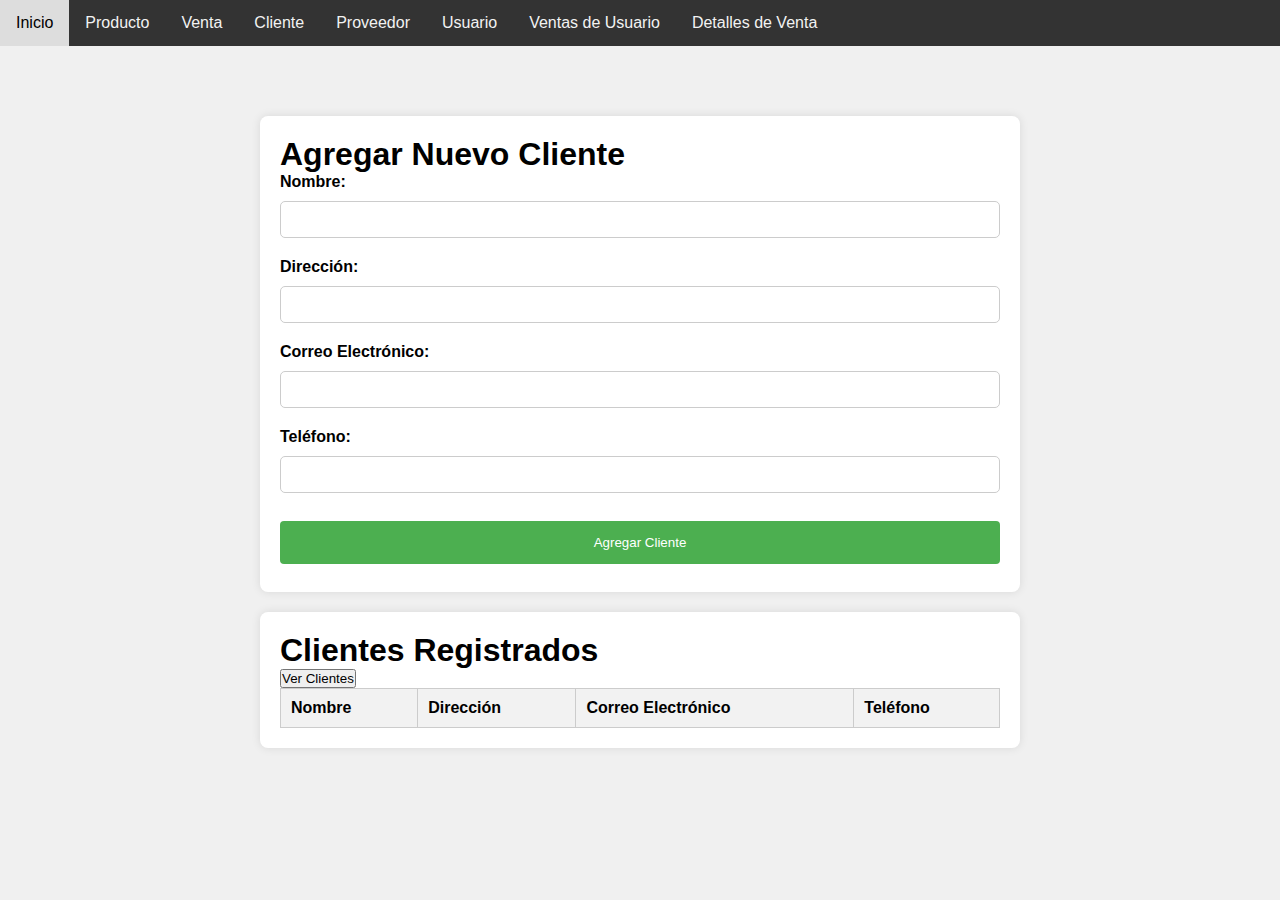
==== ejemplo_interface/cliente.html @ d8ae455d "Add files via upload" ====
<!DOCTYPE html>
<html lang="es">
<head>
    <meta charset="UTF-8">
    <meta name="viewport" content="width=device-width, initial-scale=1.0">
    <title>Cliente - Agregar Nuevo Cliente</title>
    <link rel="stylesheet" href="styles.css">
    <style>
        body {
            font-family: Arial, sans-serif;
            background-color: #f0f0f0;
            margin: 0;
            padding: 0;
            display: flex;
            flex-direction: column;
            align-items: center;
        }

        .navbar {
            width: 100%;
            background-color: #333;
            overflow: hidden;
        }

        .nav-item {
            float: left;
            display: block;
            color: #f2f2f2;
            text-align: center;
            padding: 14px 16px;
            text-decoration: none;
        }

        .nav-item:hover {
            background-color: #ddd;
            color: black;
        }

        main {
            width: 100%;
            max-width: 800px;
            margin-top: 50px;
            text-align: center;
        }

        #client-form-container, #client-table-container {
            background-color: #fff;
            padding: 20px;
            border-radius: 8px;
            box-shadow: 0 0 10px rgba(0, 0, 0, 0.1);
            text-align: left;
            margin-bottom: 20px;
        }

        form {
            width: 100%;
        }

        form label {
            display: block;
            margin-bottom: 10px;
            font-weight: bold;
        }

        form input[type="text"],
        form input[type="email"],
        form input[type="tel"],
        form textarea {
            width: 100%;
            padding: 10px;
            margin-bottom: 20px;
            border: 1px solid #ccc;
            border-radius: 5px;
            box-sizing: border-box;
        }

        form input[type="submit"] {
            background-color: #4CAF50;
            color: white;
            padding: 14px 20px;
            margin: 8px 0;
            border: none;
            border-radius: 4px;
            cursor: pointer;
            width: 100%;
            transition: background-color 0.3s;
        }

        form input[type="submit"]:hover {
            background-color: #45a049;
        }

        table {
            width: 100%;
            border-collapse: collapse;
        }

        table, th, td {
            border: 1px solid #ccc;
        }

        th, td {
            padding: 10px;
            text-align: left;
        }

        th {
            background-color: #f2f2f2;
        }
    </style>
</head>
<body>
    <nav class="navbar">
        <a href="index.html" class="nav-item">Inicio</a>
        <a href="producto.html" class="nav-item">Producto</a>
        <a href="venta.html" class="nav-item">Venta</a>
        <a href="cliente.html" class="nav-item">Cliente</a>
        <a href="proveedor.html" class="nav-item">Proveedor</a>
        <a href="usuario.html" class="nav-item">Usuario</a>
        <a href="ventas_usuario.html" class="nav-item">Ventas de Usuario</a>
        <a href="detalles_venta.html" class="nav-item">Detalles de Venta</a>
    </nav>

    <main>
        <div id="client-form-container">
            <h1>Agregar Nuevo Cliente</h1>
            <form id="client-form" action="/client" method="POST">
                <label for="nombre">Nombre:</label>
                <input type="text" id="nombre" name="Name" required>

                <label for="direccion">Dirección:</label>
                <input type="text" id="direccion" name="Address">

                <label for="email">Correo Electrónico:</label>
                <input type="email" id="email" name="Email">

                <label for="telefono">Teléfono:</label>
                <input type="tel" id="telefono" name="Telephone">

                <input type="submit" id="agregar-cliente" value="Agregar Cliente">
            </form>
        </div>

        <div id="client-table-container">
            <h1>Clientes Registrados</h1>
            <button id="ver-clientes">Ver Clientes</button>
            <table id="client-table">
                <thead>
                    <tr>
                        <th>Nombre</th>
                        <th>Dirección</th>
                        <th>Correo Electrónico</th>
                        <th>Teléfono</th>
                    </tr>
                </thead>
                <tbody>
                    <!-- Los clientes se llenarán aquí -->
                </tbody>
            </table>
        </div>
    </main>

    <script>
        document.getElementById('client-form').addEventListener('submit', async function(event) {
            event.preventDefault();
            const formData = new FormData(event.target);
            const data = {
                Name: formData.get('Name'),
                Address: formData.get('Address'),
                Email: formData.get('Email'),
                Telephone: formData.get('Telephone')
            };
            try {
                const response = await fetch('http://localhost:5000/client', {
                    method: 'POST',
                    headers: {
                        'Content-Type': 'application/json',
                    },
                    body: JSON.stringify(data),
                });
                if (response.ok) {
                    alert('Cliente agregado exitosamente');
                    event.target.reset();
                } else {
                    alert('Error al agregar cliente');
                }
            } catch (error) {
                alert('Error: ' + error.message);
            }
        });

        document.getElementById('ver-clientes').addEventListener('click', async function() {
            try {
                const response = await fetch('http://localhost:5000/client', {
                    method: 'GET',
                    headers: {
                        'Content-Type': 'application/json',
                    },
                });
                if (response.ok) {
                    const clientes = await response.json();
                    const tbody = document.querySelector('#client-table tbody');
                    tbody.innerHTML = ''; // Limpiar la tabla antes de llenarla
                    clientes.forEach(cliente => {
                        const tr = document.createElement('tr');
                        tr.innerHTML = `
                            <td>${cliente.Name}</td>
                            <td>${cliente.Address}</td>
                            <td>${cliente.Email}</td>
                            <td>${cliente.Telephone}</td>
                        `;
                        tbody.appendChild(tr);
                    });
                } else {
                    alert('Error al obtener clientes');
                }
            } catch (error) {
                alert('Error: ' + error.message);
            }
        });
    </script>
</body>
</html>
---- ejemplo_interface/styles.css ----
* {
    margin: 0;
    padding: 0;
    box-sizing: border-box;
}

body {
    font-family: Arial, sans-serif;
}

.navbar {
    background-color: black;
    overflow: hidden;
}

.nav-item {
    float: left;
    display: block;
    color: white;
    text-align: center;
    padding: 14px 20px;
    text-decoration: none;
}

.nav-item:hover {
    background-color: #ddd;
    color: black;
}

main {
    padding: 20px;
    text-align: center;
}
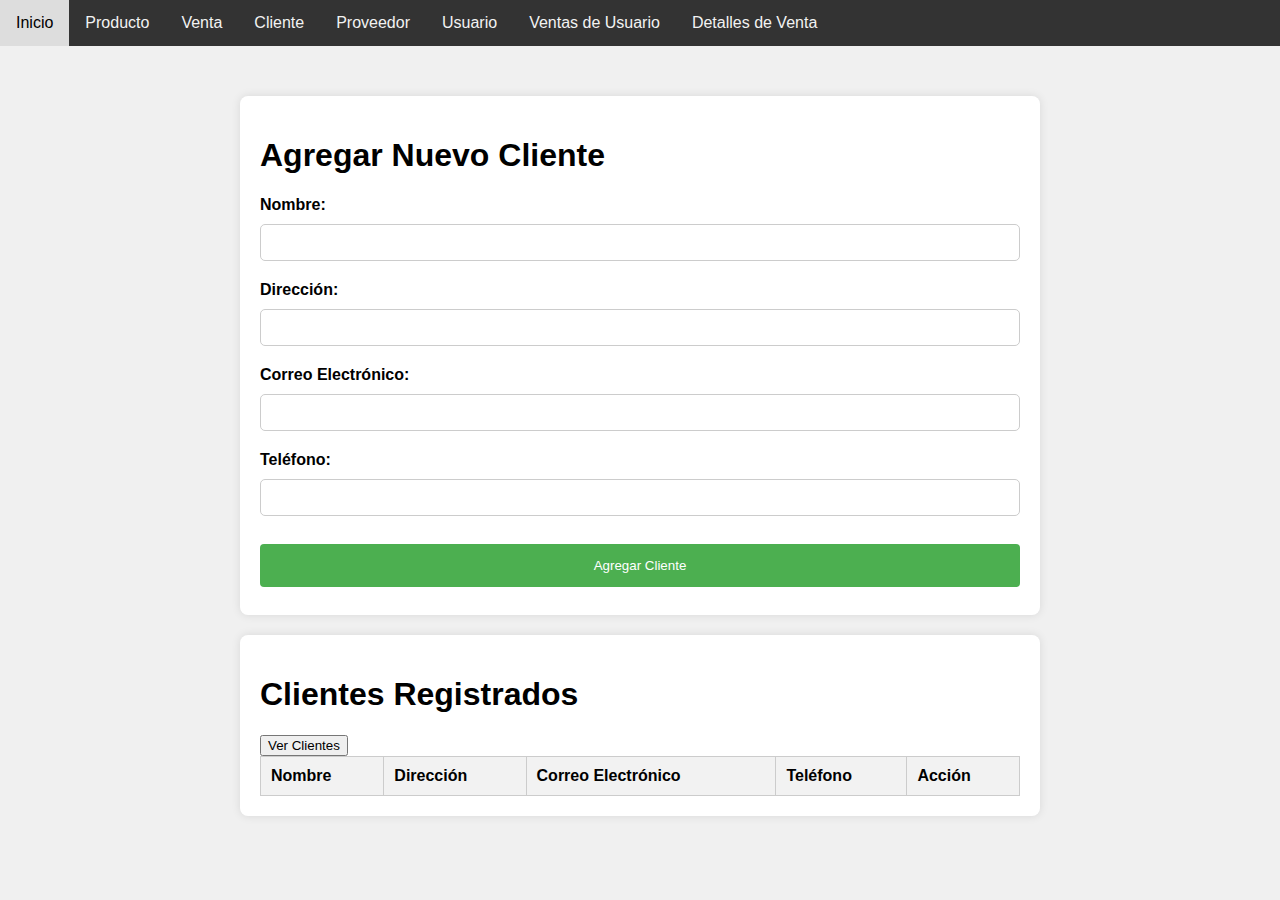
==== commit b624b32e: "Add files via upload" ====
--- a/ejemplo_interface/cliente.html
+++ b/ejemplo_interface/cliente.html
@@ -111,12 +111,12 @@
 </head>
 <body>
     <nav class="navbar">
-        <a href="index.html" class="nav-item">Inicio</a>
+        <a href="index2.html" class="nav-item">Inicio</a>
         <a href="producto.html" class="nav-item">Producto</a>
         <a href="venta.html" class="nav-item">Venta</a>
         <a href="cliente.html" class="nav-item">Cliente</a>
         <a href="proveedor.html" class="nav-item">Proveedor</a>
-        <a href="usuario.html" class="nav-item">Usuario</a>
+        <a href="usuario2.html" class="nav-item">Usuario</a>
         <a href="ventas_usuario.html" class="nav-item">Ventas de Usuario</a>
         <a href="detalles_venta.html" class="nav-item">Detalles de Venta</a>
     </nav>
@@ -151,6 +151,7 @@
                         <th>Dirección</th>
                         <th>Correo Electrónico</th>
                         <th>Teléfono</th>
+                        <th>Acción</th>
                     </tr>
                 </thead>
                 <tbody>
@@ -208,6 +209,7 @@
                             <td>${cliente.Address}</td>
                             <td>${cliente.Email}</td>
                             <td>${cliente.Telephone}</td>
+                            <td><button class="eliminar-cliente" data-client-id="${cliente.Client_ID}">Eliminar</button></td>
                         `;
                         tbody.appendChild(tr);
                     });
@@ -218,6 +220,27 @@
                 alert('Error: ' + error.message);
             }
         });
+
+        document.addEventListener('click', async function(event) {
+            if (event.target.classList.contains('eliminar-cliente')) {
+                const clientId = event.target.getAttribute('data-client-id');
+                try {
+                    const response = await fetch(`http://localhost:5000/client/${clientId}`, {
+                        method: 'DELETE',
+                    });
+                    if (response.ok) {
+                        alert('Cliente eliminado exitosamente');
+                        // Actualizar la tabla después de eliminar el cliente
+                        document.getElementById('ver-clientes').click();
+                    } else {
+                        alert('Error al eliminar cliente');
+                    }
+                } catch (error) {
+                    alert('Error: ' + error.message);
+                }
+            }
+        });
     </script>
 </body>
 </html>
+
